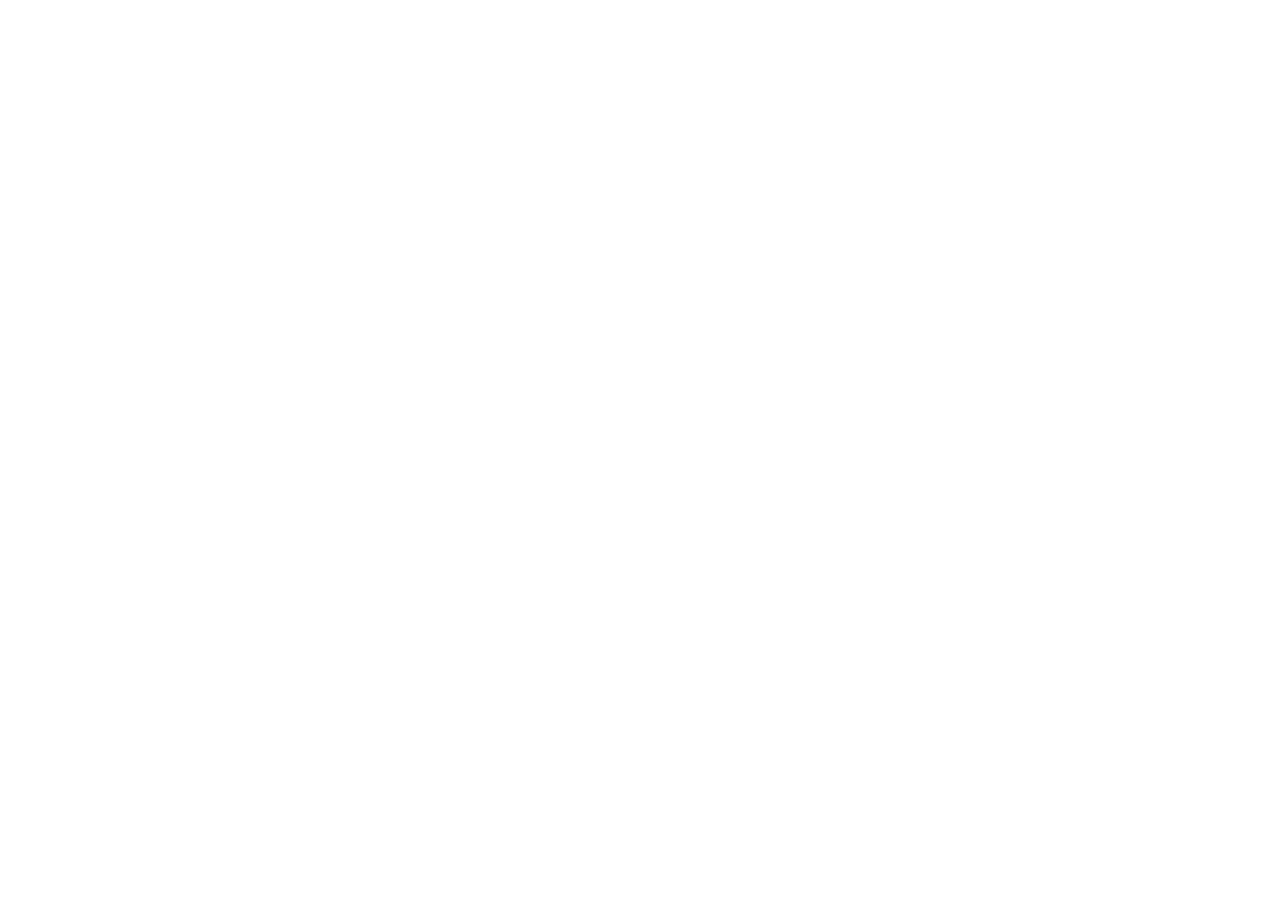
==== Web/admin/index.html @ f758467f "20160504" ====
﻿<!DOCTYPE html>
<html lang="zh-CN">
  <head>
    <meta charset="utf-8">
    <meta http-equiv="X-UA-Compatible" content="IE=edge">
    <meta name="viewport" content="width=device-width, initial-scale=1">
    <!-- 上述3个meta标签*必须*放在最前面，任何其他内容都*必须*跟随其后！ -->
    <title>图吧</title>

    <!-- Bootstrap -->
    <link href="css/bootstrap.min.css" rel="stylesheet">
    <link href="css/Tongyong.css" rel="stylesheet">

    <!-- HTML5 shim and Respond.js for IE8 support of HTML5 elements and media queries -->
    <!-- WARNING: Respond.js doesn't work if you view the page via file:// -->
    <!--[if lt IE 9]>
      <script src="//cdn.bootcss.com/html5shiv/3.7.2/html5shiv.min.js"></script>
      <script src="//cdn.bootcss.com/respond.js/1.4.2/respond.min.js"></script>
    <![endif]-->
  </head>
  <body>
  
	<div class="con">
  	<div class="hea">

    </div>
      
    <div class="bod">
      	
    </div>
      
    <div class="fon">

    </div>
  </div>
    
    
    <!-- jQuery (necessary for Bootstrap's JavaScript plugins) -->
    <script src="js/jquery.min.js"></script>
    <!-- Include all compiled plugins (below), or include individual files as needed -->
    <script src="js/bootstrap.min.js"></script>
  </body>
</html>
---- Web/admin/css/Tongyong.css ----
/*文本居中*/
.cen{
	text-align:center
	}
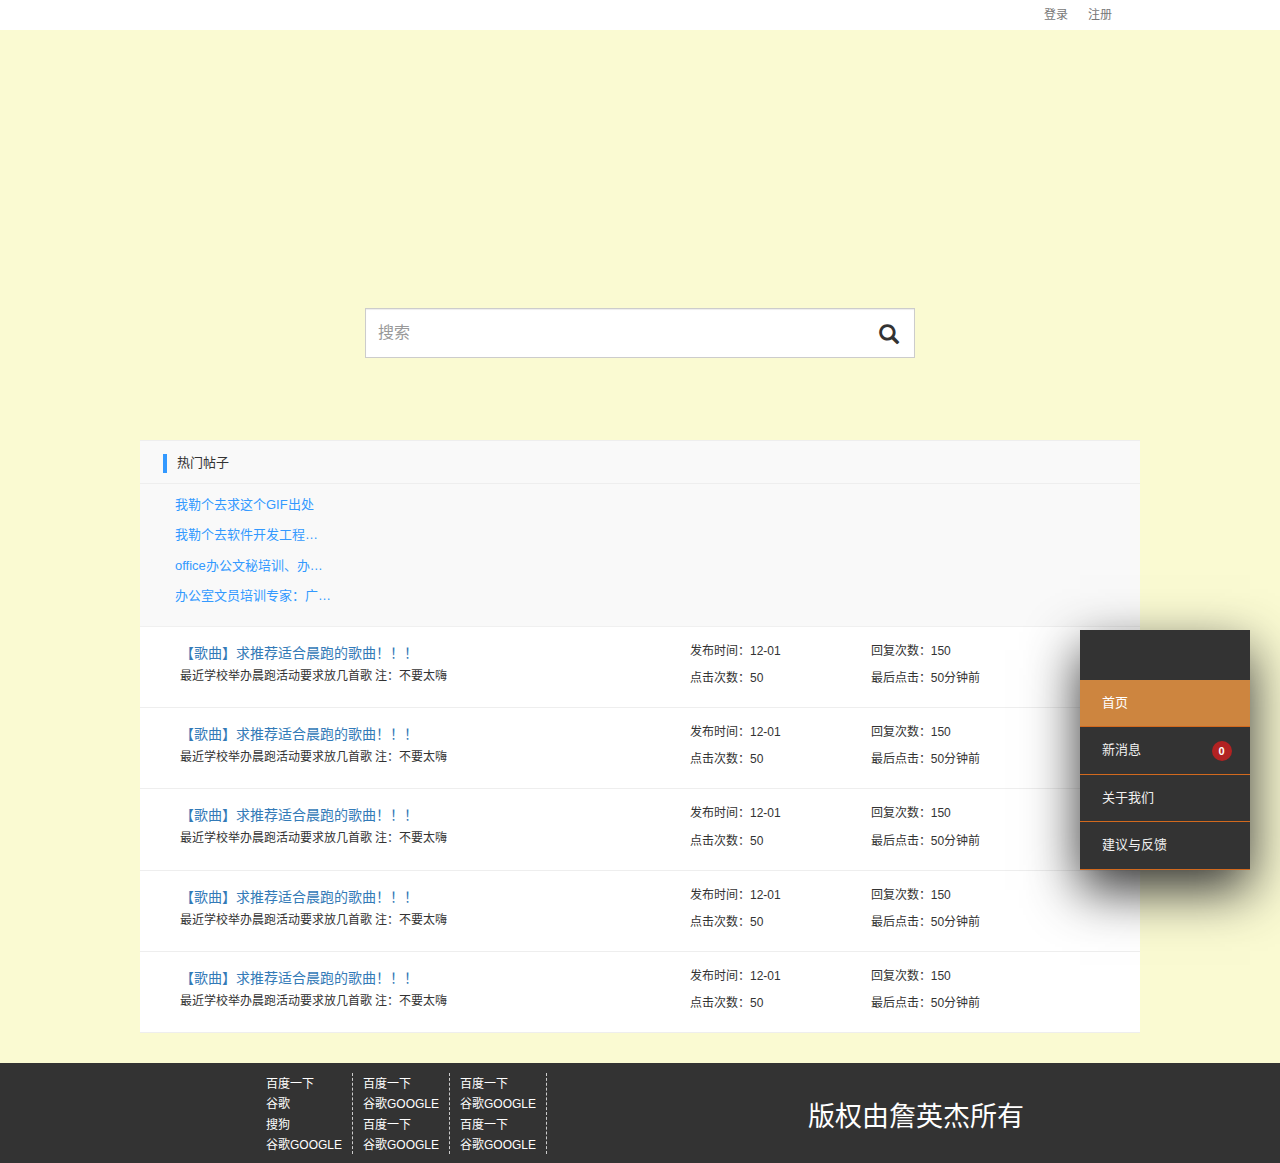
==== commit cd1731a0: "20160505" ====
--- a/Web/admin/index.html
+++ b/Web/admin/index.html
@@ -5,11 +5,34 @@
     <meta http-equiv="X-UA-Compatible" content="IE=edge">
     <meta name="viewport" content="width=device-width, initial-scale=1">
     <!-- 上述3个meta标签*必须*放在最前面，任何其他内容都*必须*跟随其后！ -->
-    <title>图吧</title>
+    <title>老司机ba</title>
 
     <!-- Bootstrap -->
     <link href="css/bootstrap.min.css" rel="stylesheet">
     <link href="css/Tongyong.css" rel="stylesheet">
+    <link href="css/index.css" rel="stylesheet">
+    <link href="css/jquery-accordion-menu.css" rel="stylesheet" type="text/css" />
+    <link href="css/font-awesome.css" rel="stylesheet" type="text/css" />
+    <!-- jQuery (necessary for Bootstrap's JavaScript plugins) -->
+    <script src="js/jquery.min.js"></script>
+    <!-- Include all compiled plugins (below), or include individual files as needed -->
+    <script src="js/bootstrap.min.js"></script>
+    <script src="js/jquery-1.11.2.min.js" type="text/javascript"></script>
+    <script src="js/jquery-accordion-menu.js" type="text/javascript"></script>
+    <script type="text/javascript">
+    jQuery(document).ready(function () {
+      jQuery("#jquery-accordion-menu").jqueryAccordionMenu();
+      
+    });
+
+    $(function(){ 
+      //顶部导航切换
+      $("#demo-list li").click(function(){
+        $("#demo-list li.active").removeClass("active")
+        $(this).addClass("active");
+      })  
+    })  
+    </script>
 
     <!-- HTML5 shim and Respond.js for IE8 support of HTML5 elements and media queries -->
     <!-- WARNING: Respond.js doesn't work if you view the page via file:// -->
@@ -17,27 +40,191 @@
       <script src="//cdn.bootcss.com/html5shiv/3.7.2/html5shiv.min.js"></script>
       <script src="//cdn.bootcss.com/respond.js/1.4.2/respond.min.js"></script>
     <![endif]-->
+    
+    
   </head>
   <body>
+  	<div class="con">
+    	<div class="hea">
+        <nav class="navba">
+          <div class="container-fluid">
+            <!-- Brand and toggle get grouped for better mobile display -->
+            <div class="navbar-header">
+              <button type="button" class="navbar-toggle collapsed" data-toggle="collapse" data-target="#bs-example-navbar-collapse-1" aria-expanded="false">
+                <span class="sr-only">Toggle navigation</span>
+                <span class="icon-bar"></span>
+                <span class="icon-bar"></span>
+                <span class="icon-bar"></span>
+              </button>
+            </div>
+
+            <div class="collapse navbar-collapse" id="bs-example-navbar-collapse-1">
+              <ul class="nav navbar-nav pull-right">
+                <li><a data-toggle="modal" data-target="#myModal">登录</a></li>
+                <li><a href="zhuce.html">注册</a></li>
+                <!-- Modal -->
+                <div class="modal fade" id="myModal" tabindex="-1" role="dialog" aria-labelledby="myModalLabel">
+                  <div class="modal-dialog" role="document">
+                    <div class="modal-content">
+                      <div class="modal-header">
+                        <button type="button" class="close" data-dismiss="modal" aria-label="Close"><span aria-hidden="true">&times;</span></button>
+                        <h6 class="modal-title" id="myModalLabel">登录</h6>
+                      </div>
+                      <div class="modal-body">
+                        <form class="login">
+                          <div class="form-group">
+                            <input type="Text" class="form-control noy" id="zhanghao" placeholder="登录名">
+                          </div>
+                          <div class="form-group">
+                            <input type="password" class="form-control noy" id="Password1" placeholder="密码">
+                          </div>
+                          <div class="as">
+                            <button type="submit" name="yes" class="btn btn-success zc">立即登录</button>
+                          </div>
+                        </form>
+                      </div>
+                    </div>
+                  </div>
+                </div>
+              </ul>
+            </div>
+          </div>
+        </nav>
+        <div class="jumbotron">
+          
+          <div class="form-group has-feedback search">
+            <input type="text" class="form-control search2" placeholder="搜索">
+            <span class="glyphicon glyphicon-search form-control-feedback ss" aria-hidden="true"></span>
+          </div>
+        </div>
+      </div>
+      
+      <div class="bod">
+        <div class="lanmu">
+          <p>热门帖子</p>
+        </div>
+        <div class="lmxiang">
+          <p><a href="#">我勒个去求这个GIF出处</a></p>
+          <p><a href="#">我勒个去软件开发工程…</a></p>
+          <p><a href="#">office办公文秘培训、办…</a></p>
+          <p><a href="#">办公室文员培训专家：广…</a></p>
+        </div>
+        <div class="zhengwen">
+          <div class="pull-left asd">
+            
+          </div>
+          <div class="zwright">
+            <div class="media">
+              <div class="media-body">
+                <p class="media-heading"><a href="#">【歌曲】求推荐适合晨跑的歌曲！！！</a></p>
+                <p class="yulan">最近学校举办晨跑活动要求放几首歌 注：不要太嗨</p>
+              </div>
+              <div class="media-right">
+                <p>发布时间：12-01</p>
+                <p>点击次数：50</p>
+              </div>
+              <div class="media-right">
+                <p>回复次数：150</p>
+                <p>最后点击：50分钟前</p>
+              </div>
+            </div>
+            <div class="media">
+              <div class="media-body">
+                <p class="media-heading"><a href="#">【歌曲】求推荐适合晨跑的歌曲！！！</a></p>
+                <p class="yulan">最近学校举办晨跑活动要求放几首歌 注：不要太嗨</p>
+              </div>
+              <div class="media-right">
+                <p>发布时间：12-01</p>
+                <p>点击次数：50</p>
+              </div>
+              <div class="media-right">
+                <p>回复次数：150</p>
+                <p>最后点击：50分钟前</p>
+              </div>
+            </div>
+            <div class="media">
+              <div class="media-body">
+                <p class="media-heading"><a href="#">【歌曲】求推荐适合晨跑的歌曲！！！</a></p>
+                <p class="yulan">最近学校举办晨跑活动要求放几首歌 注：不要太嗨</p>
+              </div>
+              <div class="media-right">
+                <p>发布时间：12-01</p>
+                <p>点击次数：50</p>
+              </div>
+              <div class="media-right">
+                <p>回复次数：150</p>
+                <p>最后点击：50分钟前</p>
+              </div>
+            </div>
+            <div class="media">
+              <div class="media-body">
+                <p class="media-heading"><a href="#">【歌曲】求推荐适合晨跑的歌曲！！！</a></p>
+                <p class="yulan">最近学校举办晨跑活动要求放几首歌 注：不要太嗨</p>
+              </div>
+              <div class="media-right">
+                <p>发布时间：12-01</p>
+                <p>点击次数：50</p>
+              </div>
+              <div class="media-right">
+                <p>回复次数：150</p>
+                <p>最后点击：50分钟前</p>
+              </div>
+            </div>
+            <div class="media">
+              <div class="media-body">
+                <p class="media-heading"><a href="#">【歌曲】求推荐适合晨跑的歌曲！！！</a></p>
+                <p class="yulan">最近学校举办晨跑活动要求放几首歌 注：不要太嗨</p>
+              </div>
+              <div class="media-right">
+                <p>发布时间：12-01</p>
+                <p>点击次数：50</p>
+              </div>
+              <div class="media-right">
+                <p>回复次数：150</p>
+                <p>最后点击：50分钟前</p>
+              </div>
+            </div>
+          </div>
+      </div>    
+      </div>
+        
+      <div class="fon">
+        <div class="pull-left nei">
+          <p class="ys"><a href="http://www.baidu.com">百度一下</a></p> 
+          <p class="ys"><a href="http://www.Google.com">谷歌</a></p>
+          <p class="ys"><a href="http://www.sogou.com">搜狗</a></p> 
+          <p class="ys"><a href="http://www.Google.com">谷歌GOOGLE</a></p>
+        </div>
+        <div class="pull-left nei">
+          <p class="ys"><a href="http://www.baidu.com">百度一下</a></p> 
+          <p class="ys"><a href="http://www.Google.com">谷歌GOOGLE</a></p>
+          <p class="ys"><a href="http://www.baidu.com">百度一下</a></p> 
+          <p class="ys"><a href="http://www.Google.com">谷歌GOOGLE</a></p>
+        </div>
+        <div class="pull-left nei">
+          <p class="ys"><a href="http://www.baidu.com">百度一下</a></p> 
+          <p class="ys"><a href="http://www.Google.com">谷歌GOOGLE</a></p>
+          <p class="ys"><a href="http://www.baidu.com">百度一下</a></p> 
+          <p class="ys"><a href="http://www.Google.com">谷歌GOOGLE</a></p>
+        </div>
+        <div class="pull-right">
+          <p class="banquan">版权由詹英杰所有</p>
+        </div>
+      </div>
+    </div>
   
-	<div class="con">
-  	<div class="hea">
-
+
+    <div class="content0">
+      <div id="jquery-accordion-menu" class="jquery-accordion-menu red">
+        <div class="jquery-accordion-menu-header" id="form"></div>
+        <ul id="demo-list">
+         
+           <li class="active"><a href="index.html"><i class="fa fa-home"></i>首页</a></li>
+          <li><a href="#"><i class="fa fa-file-image-o"></i>新消息 </a><span class="jquery-accordion-menu-label">0</span></li>
+          <li><a href="#"><i class="fa fa-user"></i>关于我们</a></li>
+          <li><a href="#"><i class="fa fa-envelope"></i>建议与反馈</a></li>
+        </ul>
+      </div>
     </div>
-      
-    <div class="bod">
-      	
-    </div>
-      
-    <div class="fon">
-
-    </div>
-  </div>
-    
-    
-    <!-- jQuery (necessary for Bootstrap's JavaScript plugins) -->
-    <script src="js/jquery.min.js"></script>
-    <!-- Include all compiled plugins (below), or include individual files as needed -->
-    <script src="js/bootstrap.min.js"></script>
   </body>
-</html>+</html>
--- a/Web/admin/css/Tongyong.css
+++ b/Web/admin/css/Tongyong.css
@@ -1,4 +1,32 @@
 /*文本居中*/
 .cen{
 	text-align:center
-	}+}
+
+
+.fon{
+	background:#333;
+	height:100px;
+	padding-left:20%;
+	padding-right: 20%;
+	padding-top: 10px;
+	}
+.fon .ys{
+	margin:0px;
+	padding:0px;
+}
+.fon a{
+	color: #fff;
+	font-size: 12px;
+}
+.nei{
+	margin-left: 10px;
+	padding-right: 10px;
+	border-right: 1px dashed #ccc
+}
+.banquan{
+	font-size: 27px;
+	color: #fff;
+	margin-top: 25px;
+	font-family:Microsoft JhengHei;
+}--- a/Web/admin/css/index.css
+++ b/Web/admin/css/index.css
@@ -0,0 +1,180 @@
+.con{
+	background: #FAFAD2
+}
+
+.con .hea .navba{
+	border-radius: none;
+	border: none;
+	background: #fff;
+	height: 30px;
+	padding-right: 10%;
+	padding-left: 10%;
+}
+.con .hea .navba a{
+	padding:0px;
+	line-height: 30px;
+	padding-left: 10px;
+	padding-right: 10px;
+	font-size: 12px;
+	color: #777
+}
+.login{
+	padding-left: 10%;
+	padding-right: 10%;
+}
+.modal-content{
+	width: 400px;
+}
+.as{
+	text-align: center;
+}
+.modal-body{
+	margin-bottom: 10px
+}
+.jumbotron{
+	background:url(../images/normal.jpg);
+	padding-left: 10%;
+	padding-right: 10%;
+	height: 380px;
+	background-size:cover;
+}
+.ti{
+	font-family:Microsoft JhengHei;
+	color: #fff
+}
+.search{
+	width: 550px;
+	margin:0px auto;
+	margin-top: 230px;
+}
+.search2{
+	height: 50px;
+	border-radius: 0px;
+	font-size: 16px;
+}
+.ss{
+	margin-top: 9px;
+	margin-right: 9px;
+	font-size: 20px;
+}
+
+.bod{
+	width: 1000px;
+	margin: 0px auto;
+	background: #f9f9f9
+}
+.bod .lanmu{
+	border-top:1px solid #eee;
+	padding-top: 13px;
+	padding-left: 13px;
+	padding-right: 13px;
+	font-size: 13px;
+	border-bottom:1px solid #eee;
+}
+
+.bod .lanmu p{
+	border-left: 4px solid #39f;
+	padding-left: 10px;
+	margin-left: 10px;
+	margin-right: 10px;
+}
+.bod .lmxiang{
+	margin-left: 35px;
+	margin-top: 10px;
+	padding-bottom: 10px;
+}
+
+.bod .lmxiang a{
+	color: #39f;
+	font-size: 13px;
+}
+
+.zhengwen{
+	background: #fff;
+	border-top: 1px solid #f0f0f0
+}
+
+.zhengwen .media{
+	display: block;
+	padding:10px;
+	padding-top:16px;
+	padding-left: 40px;
+	margin-top: 0px;
+	border-bottom:1px solid #eee;
+}
+
+.zhengwen .media:hover{
+	background: #f4f4f4
+}
+
+.zhengwen .media-body{
+	width:500px;
+}
+
+.zhengwen .media .media-right{
+	padding-right: 80px;
+	font-size: 12px;
+}
+
+.yulan{
+	font-size: 12px;
+}
+
+.sp{
+	font-size: 250px;
+	color: #fff;
+}
+.sp:hover{
+	color: #fff;
+	text-decoration:none;
+}
+
+.qq{
+	color: #fff;
+	margin-bottom: -50px;
+}
+.fon{
+	margin-top: 30px;
+
+}
+.asd{
+	width:60px;
+}
+
+
+
+
+
+
+
+
+
+
+
+
+
+
+*{box-sizing:border-box;-moz-box-sizing:border-box;-webkit-box-sizing:border-box;}
+.content0{
+	width:120px;
+	right:80px;
+    position:fixed;
+    bottom:30px;
+}
+.filterinput{
+	background:#35f
+	border-radius:15px;
+	width:90%;
+	height:30px;
+	border:thin solid #FFF;
+	text-indent:0.5em;
+	font-weight:bold;
+	color:#FFF;
+}
+#demo-list a{
+	overflow:hidden;
+	text-overflow:ellipsis;
+	-o-text-overflow:ellipsis;
+	white-space:nowrap;
+	width:100%;
+}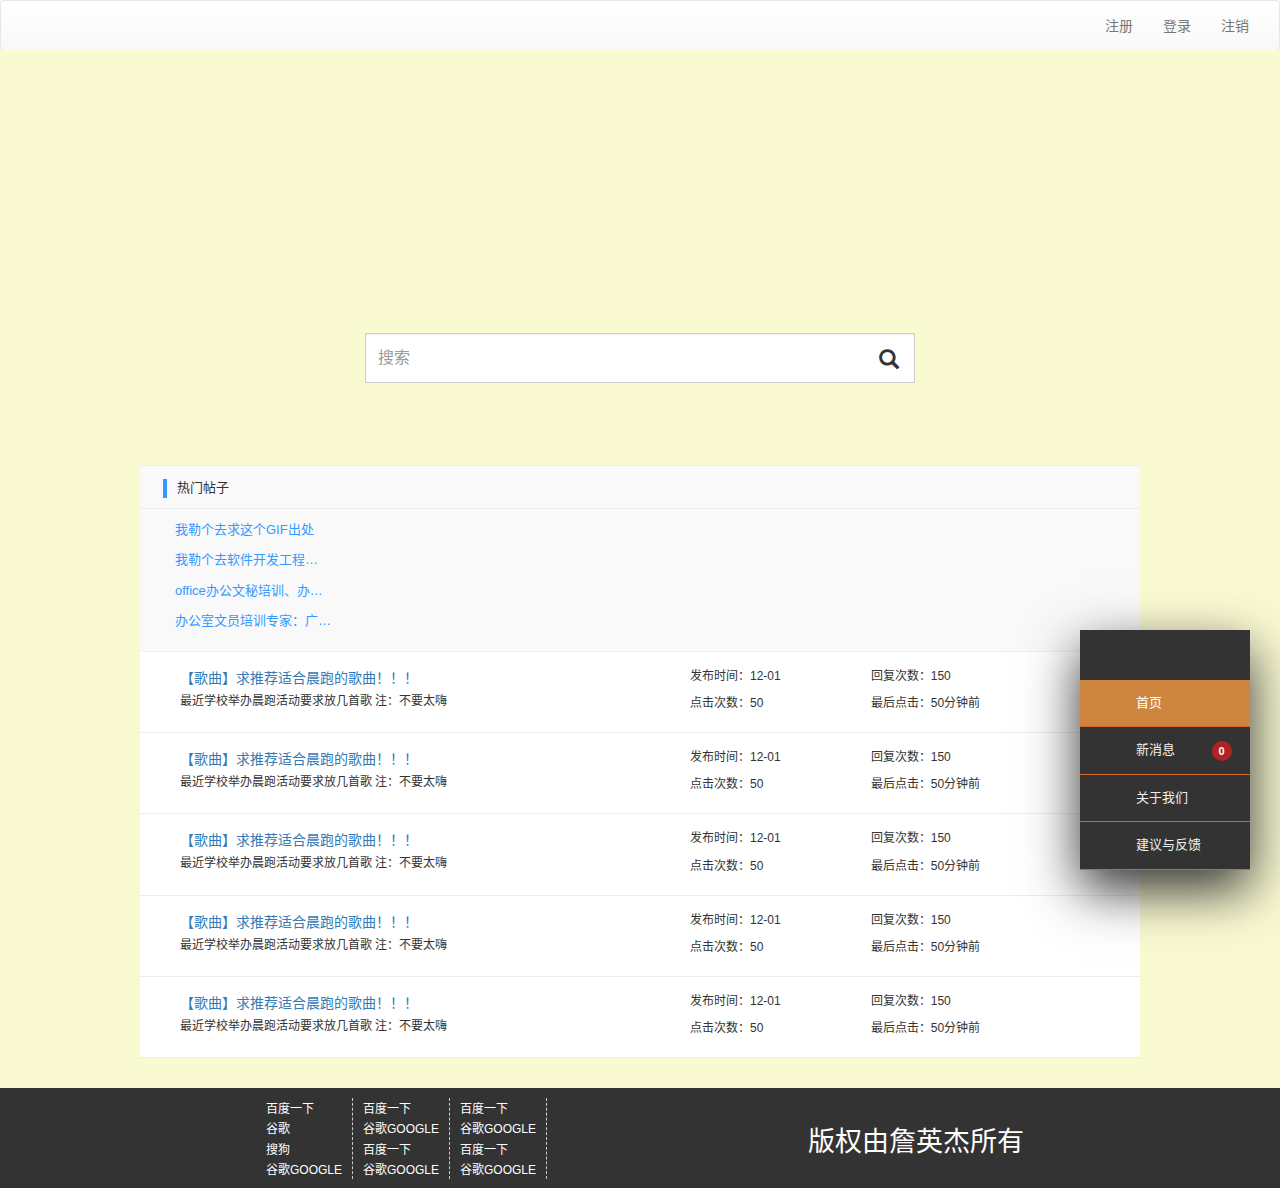
==== commit 3ac7ede8: "20160512" ====
--- a/Web/admin/index.html
+++ b/Web/admin/index.html
@@ -19,6 +19,12 @@
     <script src="js/bootstrap.min.js"></script>
     <script src="js/jquery-1.11.2.min.js" type="text/javascript"></script>
     <script src="js/jquery-accordion-menu.js" type="text/javascript"></script>
+
+    <script src="js/jquery-1.4.1.min.js" type="text/javascript"></script>
+    <script src="js/jquery.pagination1.js" type="text/javascript"></script>
+    <link rel='stylesheet' href="css/pagination.css" type='text/css' />
+    <script src="jq/index.js" type="text/javascript"></script>
+
     <script type="text/javascript">
     jQuery(document).ready(function () {
       jQuery("#jquery-accordion-menu").jqueryAccordionMenu();
@@ -46,50 +52,7 @@
   <body>
   	<div class="con">
     	<div class="hea">
-        <nav class="navba">
-          <div class="container-fluid">
-            <!-- Brand and toggle get grouped for better mobile display -->
-            <div class="navbar-header">
-              <button type="button" class="navbar-toggle collapsed" data-toggle="collapse" data-target="#bs-example-navbar-collapse-1" aria-expanded="false">
-                <span class="sr-only">Toggle navigation</span>
-                <span class="icon-bar"></span>
-                <span class="icon-bar"></span>
-                <span class="icon-bar"></span>
-              </button>
-            </div>
-
-            <div class="collapse navbar-collapse" id="bs-example-navbar-collapse-1">
-              <ul class="nav navbar-nav pull-right">
-                <li><a data-toggle="modal" data-target="#myModal">登录</a></li>
-                <li><a href="zhuce.html">注册</a></li>
-                <!-- Modal -->
-                <div class="modal fade" id="myModal" tabindex="-1" role="dialog" aria-labelledby="myModalLabel">
-                  <div class="modal-dialog" role="document">
-                    <div class="modal-content">
-                      <div class="modal-header">
-                        <button type="button" class="close" data-dismiss="modal" aria-label="Close"><span aria-hidden="true">&times;</span></button>
-                        <h6 class="modal-title" id="myModalLabel">登录</h6>
-                      </div>
-                      <div class="modal-body">
-                        <form class="login">
-                          <div class="form-group">
-                            <input type="Text" class="form-control noy" id="zhanghao" placeholder="登录名">
-                          </div>
-                          <div class="form-group">
-                            <input type="password" class="form-control noy" id="Password1" placeholder="密码">
-                          </div>
-                          <div class="as">
-                            <button type="submit" name="yes" class="btn btn-success zc">立即登录</button>
-                          </div>
-                        </form>
-                      </div>
-                    </div>
-                  </div>
-                </div>
-              </ul>
-            </div>
-          </div>
-        </nav>
+            <iframe src="nav.html" height="50" frameborder="0" width="100%" scrolling="no"></iframe> 
         <div class="jumbotron">
           
           <div class="form-group has-feedback search">
@@ -113,7 +76,7 @@
           <div class="pull-left asd">
             
           </div>
-          <div class="zwright">
+          <div class="zwright" id="Result">
             <div class="media">
               <div class="media-body">
                 <p class="media-heading"><a href="#">【歌曲】求推荐适合晨跑的歌曲！！！</a></p>
--- a/Web/admin/css/pagination.css
+++ b/Web/admin/css/pagination.css
@@ -0,0 +1,31 @@
+.pagination {
+            font-size: 80%;
+        }
+        
+.pagination a {
+    text-decoration: none;
+	border: solid 1px #AAE;
+	color: #15B;
+}
+
+.pagination a, .pagination span {
+    display: block;
+    float: left;
+    padding: 0.3em 0.5em;
+    margin-right: 5px;
+	margin-bottom: 5px;
+	min-width:1em;
+	text-align:center;
+}
+
+.pagination .current {
+    background: #26B;
+    color: #fff;
+	border: solid 1px #AAE;
+}
+
+.pagination .current.prev, .pagination .current.next{
+	color:#999;
+	border-color:#999;
+	background:#fff;
+}
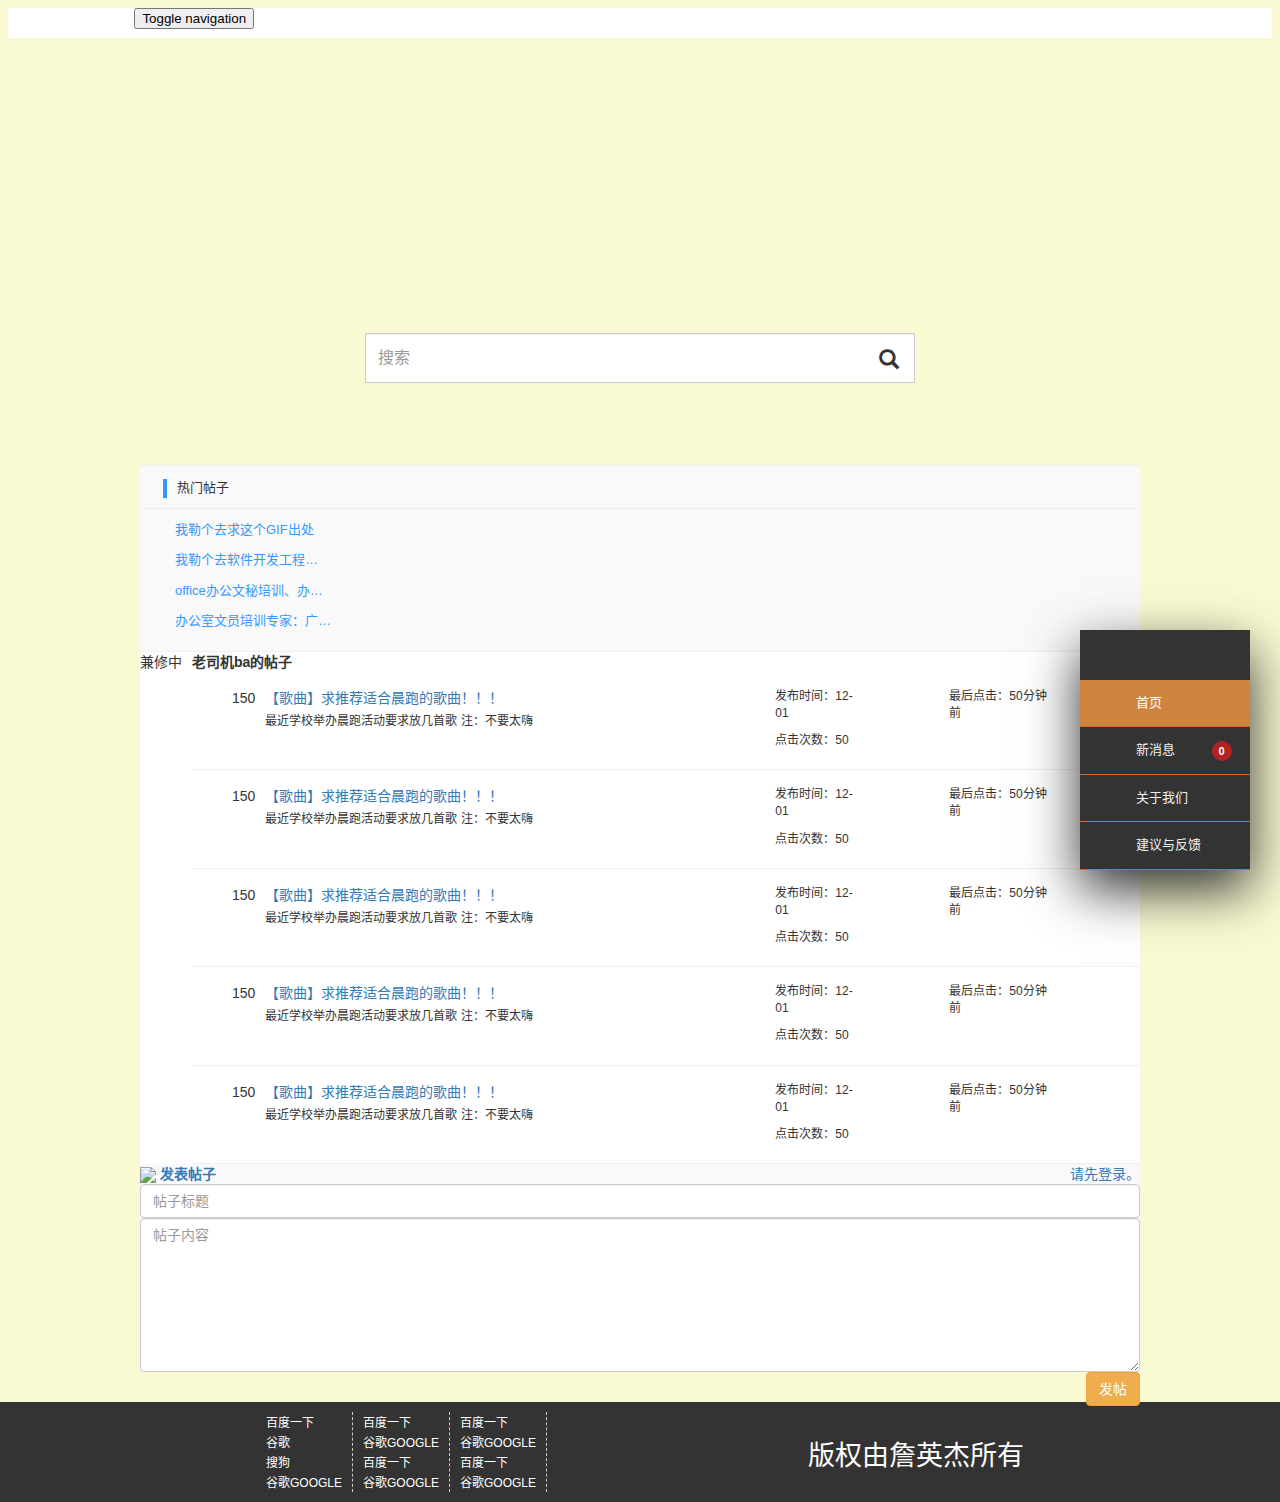
==== commit 235422e4: "20160516" ====
--- a/Web/admin/index.html
+++ b/Web/admin/index.html
@@ -49,145 +49,170 @@
     
     
   </head>
-  <body>
-  	<div class="con">
-    	<div class="hea">
-            <iframe src="nav.html" height="50" frameborder="0" width="100%" scrolling="no"></iframe> 
-        <div class="jumbotron">
-          
-          <div class="form-group has-feedback search">
-            <input type="text" class="form-control search2" placeholder="搜索">
-            <span class="glyphicon glyphicon-search form-control-feedback ss" aria-hidden="true"></span>
-          </div>
-        </div>
-      </div>
-      
-      <div class="bod">
-        <div class="lanmu">
-          <p>热门帖子</p>
-        </div>
-        <div class="lmxiang">
-          <p><a href="#">我勒个去求这个GIF出处</a></p>
-          <p><a href="#">我勒个去软件开发工程…</a></p>
-          <p><a href="#">office办公文秘培训、办…</a></p>
-          <p><a href="#">办公室文员培训专家：广…</a></p>
-        </div>
-        <div class="zhengwen">
-          <div class="pull-left asd">
-            
-          </div>
-          <div class="zwright" id="Result">
-            <div class="media">
-              <div class="media-body">
-                <p class="media-heading"><a href="#">【歌曲】求推荐适合晨跑的歌曲！！！</a></p>
-                <p class="yulan">最近学校举办晨跑活动要求放几首歌 注：不要太嗨</p>
-              </div>
-              <div class="media-right">
-                <p>发布时间：12-01</p>
-                <p>点击次数：50</p>
-              </div>
-              <div class="media-right">
-                <p>回复次数：150</p>
-                <p>最后点击：50分钟前</p>
-              </div>
-            </div>
-            <div class="media">
-              <div class="media-body">
-                <p class="media-heading"><a href="#">【歌曲】求推荐适合晨跑的歌曲！！！</a></p>
-                <p class="yulan">最近学校举办晨跑活动要求放几首歌 注：不要太嗨</p>
-              </div>
-              <div class="media-right">
-                <p>发布时间：12-01</p>
-                <p>点击次数：50</p>
-              </div>
-              <div class="media-right">
-                <p>回复次数：150</p>
-                <p>最后点击：50分钟前</p>
-              </div>
-            </div>
-            <div class="media">
-              <div class="media-body">
-                <p class="media-heading"><a href="#">【歌曲】求推荐适合晨跑的歌曲！！！</a></p>
-                <p class="yulan">最近学校举办晨跑活动要求放几首歌 注：不要太嗨</p>
-              </div>
-              <div class="media-right">
-                <p>发布时间：12-01</p>
-                <p>点击次数：50</p>
-              </div>
-              <div class="media-right">
-                <p>回复次数：150</p>
-                <p>最后点击：50分钟前</p>
-              </div>
-            </div>
-            <div class="media">
-              <div class="media-body">
-                <p class="media-heading"><a href="#">【歌曲】求推荐适合晨跑的歌曲！！！</a></p>
-                <p class="yulan">最近学校举办晨跑活动要求放几首歌 注：不要太嗨</p>
-              </div>
-              <div class="media-right">
-                <p>发布时间：12-01</p>
-                <p>点击次数：50</p>
-              </div>
-              <div class="media-right">
-                <p>回复次数：150</p>
-                <p>最后点击：50分钟前</p>
-              </div>
-            </div>
-            <div class="media">
-              <div class="media-body">
-                <p class="media-heading"><a href="#">【歌曲】求推荐适合晨跑的歌曲！！！</a></p>
-                <p class="yulan">最近学校举办晨跑活动要求放几首歌 注：不要太嗨</p>
-              </div>
-              <div class="media-right">
-                <p>发布时间：12-01</p>
-                <p>点击次数：50</p>
-              </div>
-              <div class="media-right">
-                <p>回复次数：150</p>
-                <p>最后点击：50分钟前</p>
-              </div>
-            </div>
-          </div>
-      </div>    
-      </div>
-        
-      <div class="fon">
-        <div class="pull-left nei">
-          <p class="ys"><a href="http://www.baidu.com">百度一下</a></p> 
-          <p class="ys"><a href="http://www.Google.com">谷歌</a></p>
-          <p class="ys"><a href="http://www.sogou.com">搜狗</a></p> 
-          <p class="ys"><a href="http://www.Google.com">谷歌GOOGLE</a></p>
-        </div>
-        <div class="pull-left nei">
-          <p class="ys"><a href="http://www.baidu.com">百度一下</a></p> 
-          <p class="ys"><a href="http://www.Google.com">谷歌GOOGLE</a></p>
-          <p class="ys"><a href="http://www.baidu.com">百度一下</a></p> 
-          <p class="ys"><a href="http://www.Google.com">谷歌GOOGLE</a></p>
-        </div>
-        <div class="pull-left nei">
-          <p class="ys"><a href="http://www.baidu.com">百度一下</a></p> 
-          <p class="ys"><a href="http://www.Google.com">谷歌GOOGLE</a></p>
-          <p class="ys"><a href="http://www.baidu.com">百度一下</a></p> 
-          <p class="ys"><a href="http://www.Google.com">谷歌GOOGLE</a></p>
-        </div>
-        <div class="pull-right">
-          <p class="banquan">版权由詹英杰所有</p>
-        </div>
-      </div>
+<body>
+    <div class="con">
+        <div class="hea">
+            <iframe src="nav.html" height="50" frameborder="0" width="100%" scrolling="no"></iframe>
+
+            <div class="jumbotron">
+
+                <div class="form-group has-feedback search">
+                    <input type="text" class="form-control search2" placeholder="搜索">
+                    <span class="glyphicon glyphicon-search form-control-feedback ss" aria-hidden="true"></span>
+                </div>
+            </div>
+        </div>
+
+        <div class="bod">
+            <div class="lanmu">
+                <p>热门帖子</p>
+            </div>
+            <div class="lmxiang">
+                <p><a href="#">我勒个去求这个GIF出处</a></p>
+                <p><a href="#">我勒个去软件开发工程…</a></p>
+                <p><a href="#">office办公文秘培训、办…</a></p>
+                <p><a href="#">办公室文员培训专家：广…</a></p>
+            </div>
+            <div class="zhengwen">
+                <div class="pull-left zwleft">
+                    兼修中
+                </div>
+                <div class="zwright media-right">
+                    <div class="tiezi">
+                        <b>老司机ba的帖子</b>
+                    </div>
+                    <div class="media">
+
+                        <div class="media-left">
+                            <span class="abel">150</span>
+                        </div>
+                        <div class="media-body">
+                            <p class="media-heading"><a href="tzcon.html">【歌曲】求推荐适合晨跑的歌曲！！！</a></p>
+                            <p class="yulan">最近学校举办晨跑活动要求放几首歌 注：不要太嗨</p>
+                        </div>
+                        <div class="media-right">
+                            <p>发布时间：12-01</p>
+                            <p>点击次数：50</p>
+                        </div>
+                        <div class="media-right">
+                            <p>最后点击：50分钟前</p>
+                        </div>
+                    </div>
+                    <div class="media">
+
+                        <div class="media-left">
+                            <span class="abel">150</span>
+                        </div>
+                        <div class="media-body">
+                            <p class="media-heading"><a href="#">【歌曲】求推荐适合晨跑的歌曲！！！</a></p>
+                            <p class="yulan">最近学校举办晨跑活动要求放几首歌 注：不要太嗨</p>
+                        </div>
+                        <div class="media-right">
+                            <p>发布时间：12-01</p>
+                            <p>点击次数：50</p>
+                        </div>
+                        <div class="media-right">
+                            <p>最后点击：50分钟前</p>
+                        </div>
+                    </div>
+                    <div class="media">
+
+                        <div class="media-left">
+                            <span class="abel">150</span>
+                        </div>
+                        <div class="media-body">
+                            <p class="media-heading"><a href="#">【歌曲】求推荐适合晨跑的歌曲！！！</a></p>
+                            <p class="yulan">最近学校举办晨跑活动要求放几首歌 注：不要太嗨</p>
+                        </div>
+                        <div class="media-right">
+                            <p>发布时间：12-01</p>
+                            <p>点击次数：50</p>
+                        </div>
+                        <div class="media-right">
+                            <p>最后点击：50分钟前</p>
+                        </div>
+                    </div>
+                    <div class="media">
+
+                        <div class="media-left">
+                            <span class="abel">150</span>
+                        </div>
+                        <div class="media-body">
+                            <p class="media-heading"><a href="#">【歌曲】求推荐适合晨跑的歌曲！！！</a></p>
+                            <p class="yulan">最近学校举办晨跑活动要求放几首歌 注：不要太嗨</p>
+                        </div>
+                        <div class="media-right">
+                            <p>发布时间：12-01</p>
+                            <p>点击次数：50</p>
+                        </div>
+                        <div class="media-right">
+                            <p>最后点击：50分钟前</p>
+                        </div>
+                    </div>
+                    <div class="media">
+
+                        <div class="media-left">
+                            <span class="abel">150</span>
+                        </div>
+                        <div class="media-body">
+                            <p class="media-heading"><a href="#">【歌曲】求推荐适合晨跑的歌曲！！！</a></p>
+                            <p class="yulan">最近学校举办晨跑活动要求放几首歌 注：不要太嗨</p>
+                        </div>
+                        <div class="media-right">
+                            <p>发布时间：12-01</p>
+                            <p>点击次数：50</p>
+                        </div>
+                        <div class="media-right">
+                            <p>最后点击：50分钟前</p>
+                        </div>
+                    </div>
+                </div>
+            </div>
+            <div class="fatie">
+                <a name="ft" class="ft"><img src="images/fat.png"> <b>发表帖子</b></a><a><a class="pull-right xx" data-toggle="modal" data-target="#myModal">登录。</a><a class="pull-right x">请先</a></a>
+                <input type="text" class="form-control ttile" placeholder="帖子标题">
+                <textarea class="form-control neir" rows="7" placeholder="帖子内容"></textarea>
+                <button type="button" class="btn btn-warning pull-right ftbtn">发帖</button>
+            </div>
+        </div>
+
+
+        <div class="fon">
+            <div class="pull-left nei">
+                <p class="ys"><a href="http://www.baidu.com">百度一下</a></p>
+                <p class="ys"><a href="http://www.Google.com">谷歌</a></p>
+                <p class="ys"><a href="http://www.sogou.com">搜狗</a></p>
+                <p class="ys"><a href="http://www.Google.com">谷歌GOOGLE</a></p>
+            </div>
+            <div class="pull-left nei">
+                <p class="ys"><a href="http://www.baidu.com">百度一下</a></p>
+                <p class="ys"><a href="http://www.Google.com">谷歌GOOGLE</a></p>
+                <p class="ys"><a href="http://www.baidu.com">百度一下</a></p>
+                <p class="ys"><a href="http://www.Google.com">谷歌GOOGLE</a></p>
+            </div>
+            <div class="pull-left nei">
+                <p class="ys"><a href="http://www.baidu.com">百度一下</a></p>
+                <p class="ys"><a href="http://www.Google.com">谷歌GOOGLE</a></p>
+                <p class="ys"><a href="http://www.baidu.com">百度一下</a></p>
+                <p class="ys"><a href="http://www.Google.com">谷歌GOOGLE</a></p>
+            </div>
+            <div class="pull-right">
+                <p class="banquan">版权由詹英杰所有</p>
+            </div>
+        </div>
     </div>
-  
 
     <div class="content0">
-      <div id="jquery-accordion-menu" class="jquery-accordion-menu red">
-        <div class="jquery-accordion-menu-header" id="form"></div>
-        <ul id="demo-list">
-         
-           <li class="active"><a href="index.html"><i class="fa fa-home"></i>首页</a></li>
-          <li><a href="#"><i class="fa fa-file-image-o"></i>新消息 </a><span class="jquery-accordion-menu-label">0</span></li>
-          <li><a href="#"><i class="fa fa-user"></i>关于我们</a></li>
-          <li><a href="#"><i class="fa fa-envelope"></i>建议与反馈</a></li>
-        </ul>
-      </div>
+        <div id="jquery-accordion-menu" class="jquery-accordion-menu red">
+            <div class="jquery-accordion-menu-header" id="form"></div>
+            <ul id="demo-list">
+
+                <li class="active"><a href="index.html"><i class="fa fa-home"></i>首页</a></li>
+                <li><a href="#"><i class="fa fa-file-image-o"></i>新消息 </a><span class="jquery-accordion-menu-label">0</span></li>
+                <li><a href="#"><i class="fa fa-user"></i>关于我们</a></li>
+                <li><a href="#"><i class="fa fa-envelope"></i>建议与反馈</a></li>
+            </ul>
+        </div>
     </div>
-  </body>
+</body>
 </html>
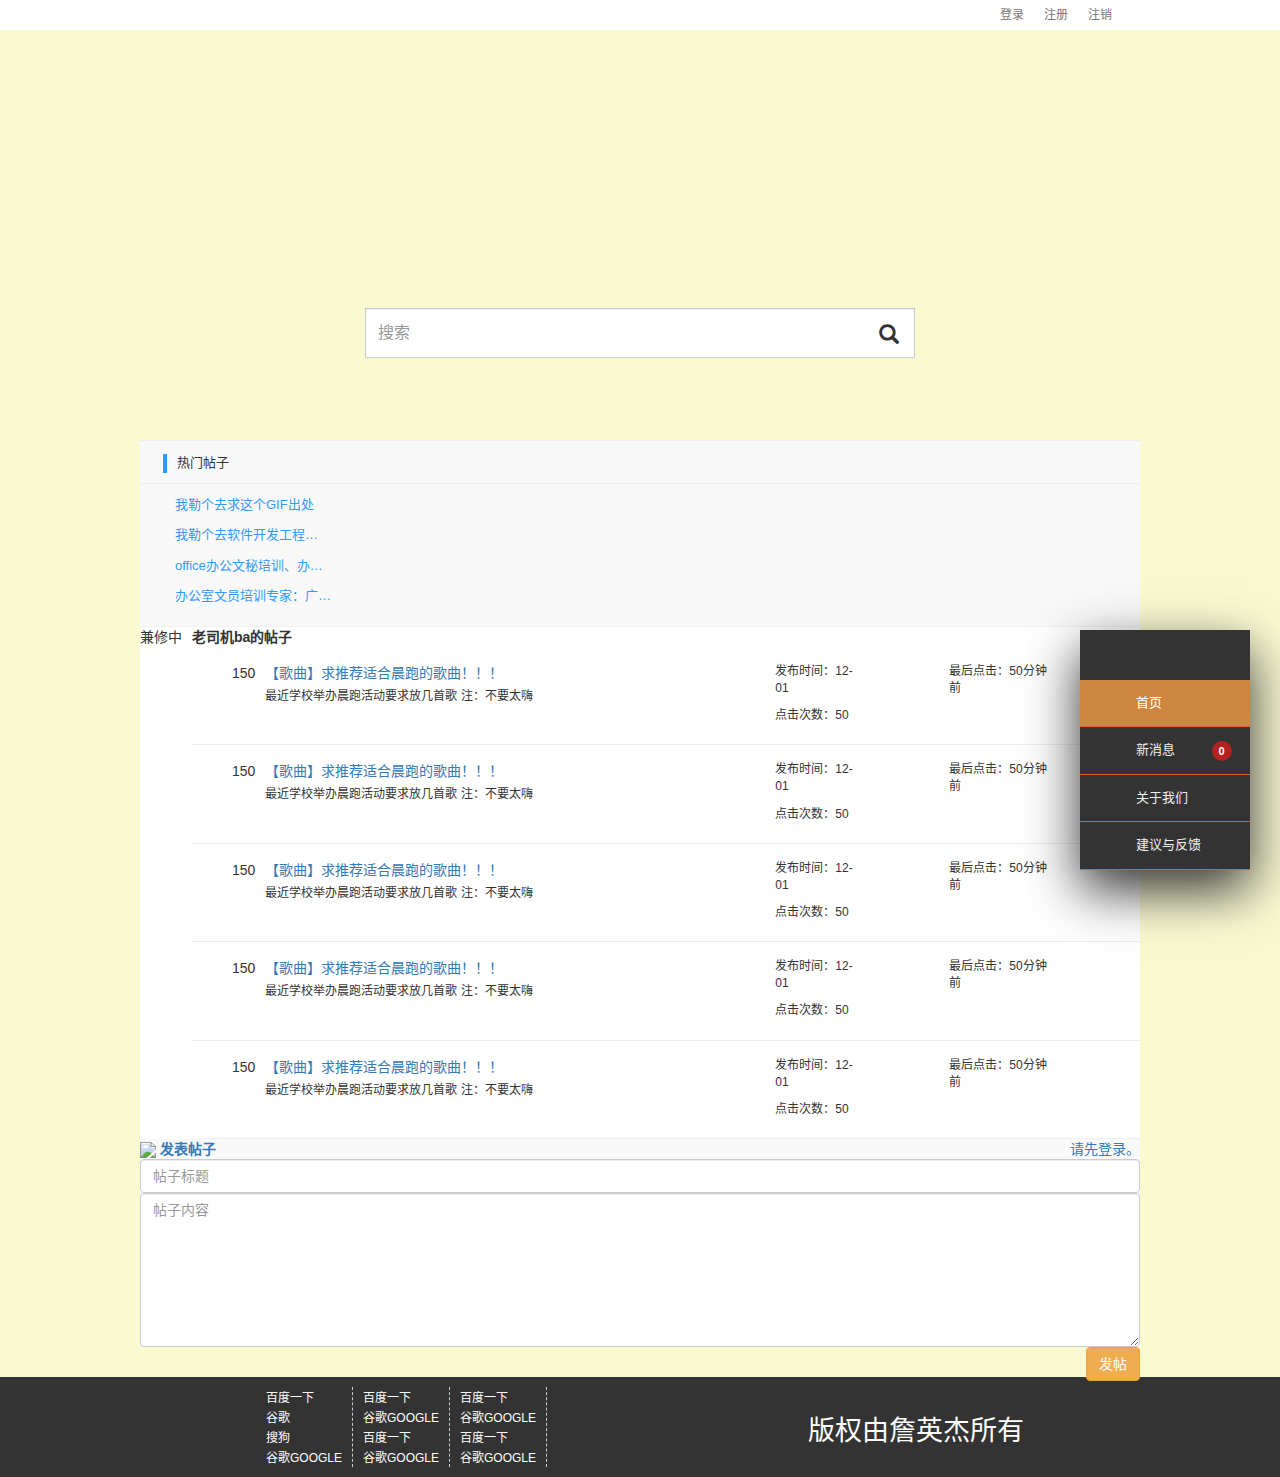
==== commit 3ed839d6: "20160519" ====
--- a/Web/admin/index.html
+++ b/Web/admin/index.html
@@ -13,18 +13,15 @@
     <link href="css/index.css" rel="stylesheet">
     <link href="css/jquery-accordion-menu.css" rel="stylesheet" type="text/css" />
     <link href="css/font-awesome.css" rel="stylesheet" type="text/css" />
-    <!-- jQuery (necessary for Bootstrap's JavaScript plugins) -->
-    <script src="js/jquery.min.js"></script>
-    <!-- Include all compiled plugins (below), or include individual files as needed -->
-    <script src="js/bootstrap.min.js"></script>
-    <script src="js/jquery-1.11.2.min.js" type="text/javascript"></script>
+
     <script src="js/jquery-accordion-menu.js" type="text/javascript"></script>
-
-    <script src="js/jquery-1.4.1.min.js" type="text/javascript"></script>
-    <script src="js/jquery.pagination1.js" type="text/javascript"></script>
+    <script src="../Scripts/jquery-1.10.2.js"></script>
+    <script src="../Scripts/bootstrap.min.js"></script>
     <link rel='stylesheet' href="css/pagination.css" type='text/css' />
-    <script src="jq/index.js" type="text/javascript"></script>
-
+    <script src="js/index.js" type="text/javascript"></script>
+    <script src="js/fatie.js" type="text/javascript"></script>
+    <script src="js/nav.js" type="text/javascript"></script>
+    <script src="js/login.js" type="text/javascript"></script>
     <script type="text/javascript">
     jQuery(document).ready(function () {
       jQuery("#jquery-accordion-menu").jqueryAccordionMenu();
@@ -52,7 +49,51 @@
 <body>
     <div class="con">
         <div class="hea">
-            <iframe src="nav.html" height="50" frameborder="0" width="100%" scrolling="no"></iframe>
+            <nav class="navba">
+                <div class="container-fluid">
+                    <!-- Brand and toggle get grouped for better mobile display -->
+                    <div class="navbar-header">
+                        <button type="button" class="navbar-toggle collapsed" data-toggle="collapse" data-target="#bs-example-navbar-collapse-1" aria-expanded="false">
+                            <span class="sr-only">Toggle navigation</span>
+                            <span class="icon-bar"></span>
+                            <span class="icon-bar"></span>
+                            <span class="icon-bar"></span>
+                        </button>
+                    </div>
+
+                    <div class="collapse navbar-collapse" id="bs-example-navbar-collapse-1">
+                        <ul class="nav navbar-nav pull-right">
+                            <li id="login"><a data-toggle="modal" data-target="#myModal">登录</a></li>
+                            <li id="reg"><a href="add.html" target="_parent">注册</a></li>
+                            <!-- Modal -->
+                            <div class="modal fade" id="myModal" tabindex="-1" role="dialog" aria-labelledby="myModalLabel">
+                                <div class="modal-dialog" role="document">
+                                    <div class="modal-content">
+                                        <div class="modal-header">
+                                            <button type="button" class="close" data-dismiss="modal" aria-label="Close"><span aria-hidden="true">&times;</span></button>
+                                            <h6 class="modal-title" id="myModalLabel">登录</h6>
+                                        </div>
+                                        <div class="modal-body">
+                                            <form class="login">
+                                                <div class="form-group">
+                                                    <input type="Text" class="form-control noy" id="uid" placeholder="登录名">
+                                                </div>
+                                                <div class="form-group">
+                                                    <input type="password" class="form-control noy" id="upassword" placeholder="密码">
+                                                </div>
+                                                <div class="as">
+                                                    <button id="BtnOK" type="button" name="yes" class="btn btn-success zc">立即登录</button>
+                                                </div>
+                                            </form>
+                                        </div>
+                                    </div>
+                                </div>
+                            </div>
+                            <li id="exit"><span id="name"></span><a href="exit.html" target="_parent">注销</a></li>
+                        </ul>
+                    </div>
+                </div>
+            </nav>
 
             <div class="jumbotron">
 
@@ -170,9 +211,9 @@
             </div>
             <div class="fatie">
                 <a name="ft" class="ft"><img src="images/fat.png"> <b>发表帖子</b></a><a><a class="pull-right xx" data-toggle="modal" data-target="#myModal">登录。</a><a class="pull-right x">请先</a></a>
-                <input type="text" class="form-control ttile" placeholder="帖子标题">
-                <textarea class="form-control neir" rows="7" placeholder="帖子内容"></textarea>
-                <button type="button" class="btn btn-warning pull-right ftbtn">发帖</button>
+                <input id="ttopic" type="text" class="form-control ttile" placeholder="帖子标题">
+                <textarea id="tcontents" class="form-control neir" rows="7" placeholder="帖子内容"></textarea>
+                <button id="fatie" type="button" class="btn btn-warning pull-right ftbtn">发帖</button>
             </div>
         </div>
 
